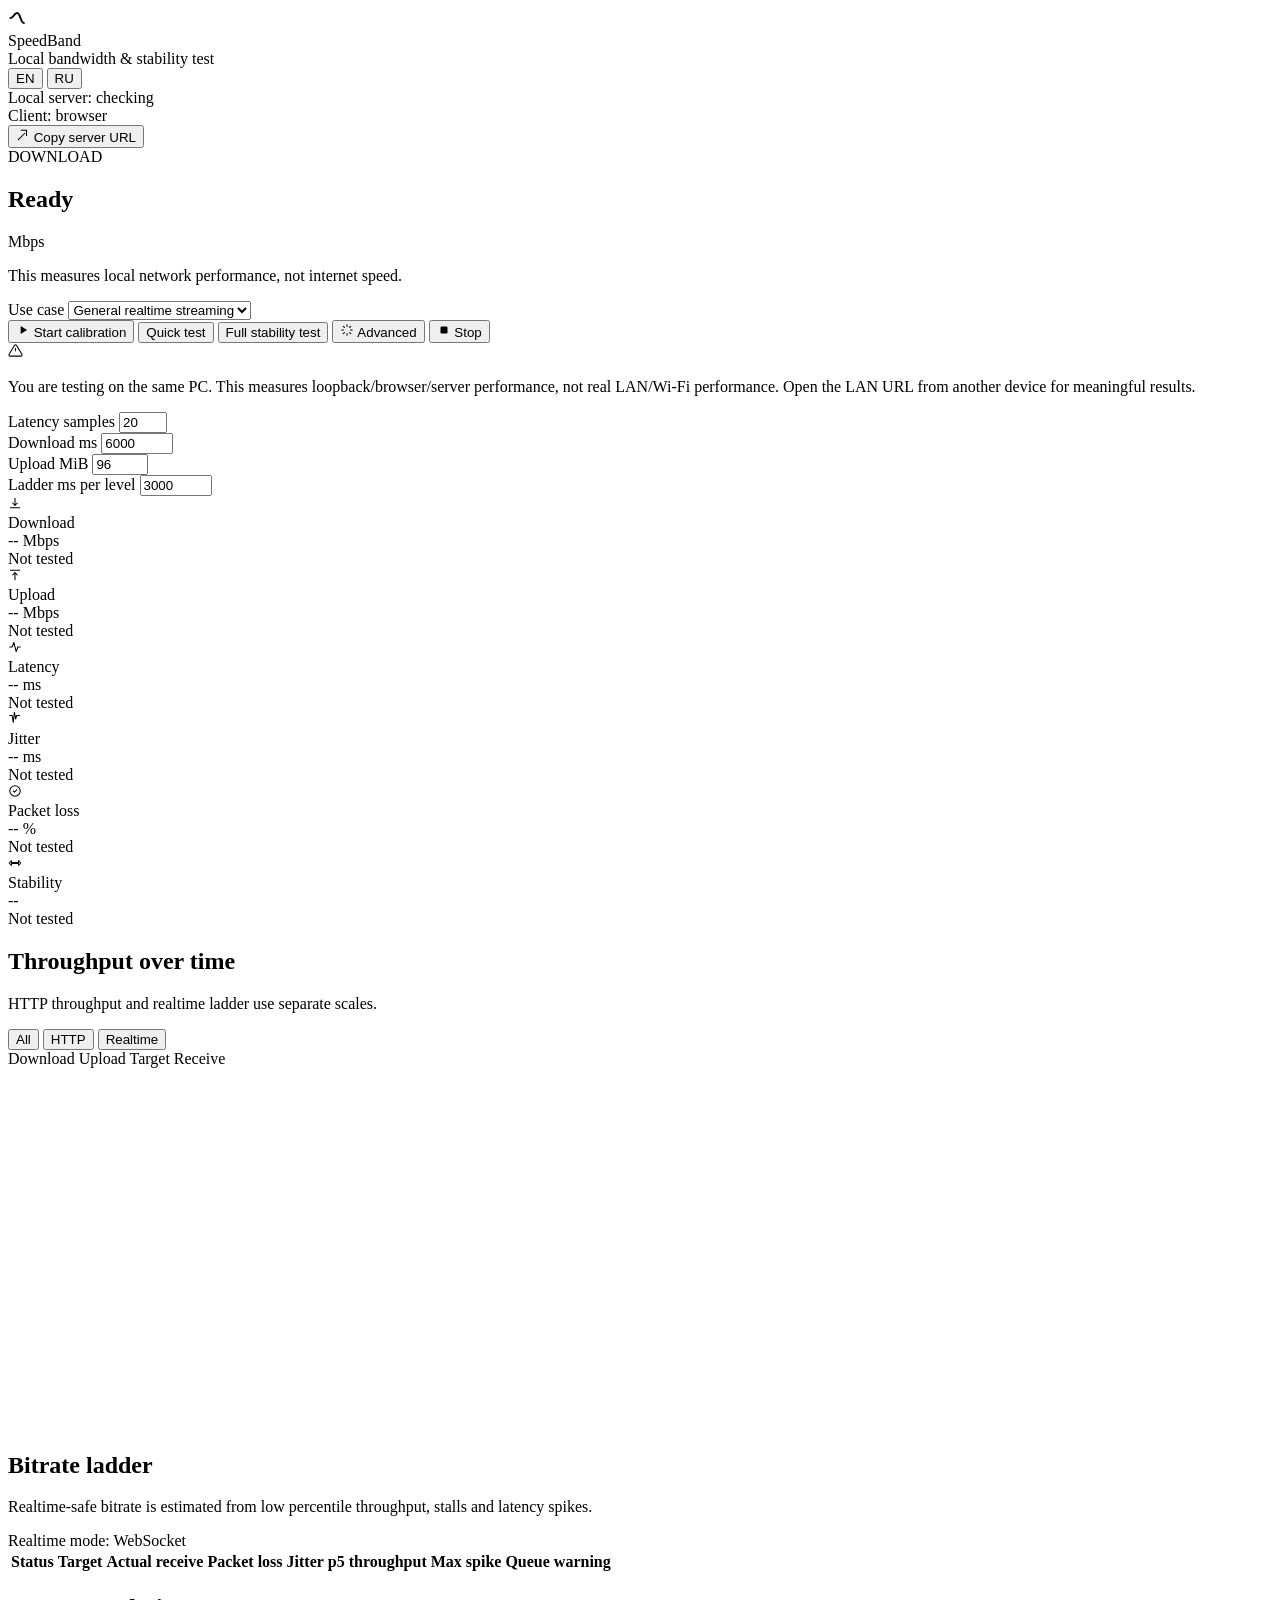
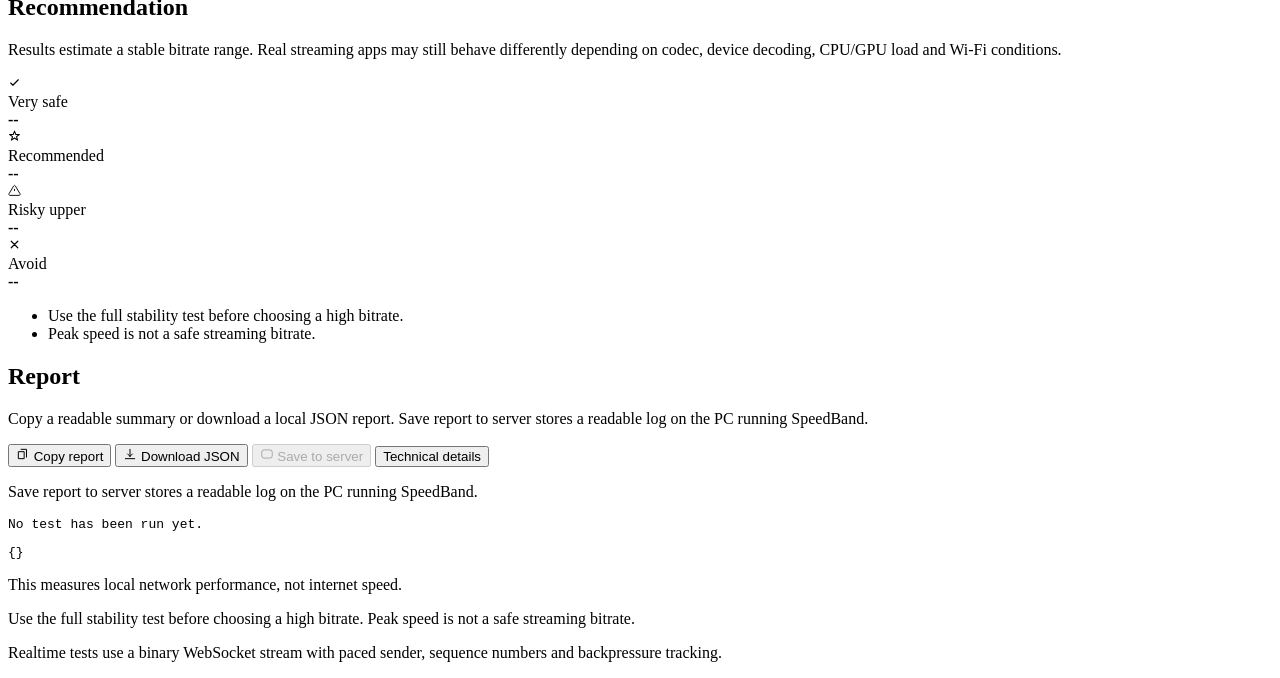
==== internal/webui/static/index.html @ 59327433 "Initial release: SpeedBand v0.1.0 Local bandwidth and stability calibrator for LAN/Wi-Fi streaming d" ====
<!doctype html>
<html lang="en">
<head>
  <meta charset="utf-8">
  <meta name="viewport" content="width=device-width, initial-scale=1">
  <title>SpeedBand</title>
  <link rel="preconnect" href="https://fonts.googleapis.com">
  <link rel="preconnect" href="https://fonts.gstatic.com" crossorigin>
  <link href="https://fonts.googleapis.com/css2?family=Plus+Jakarta+Sans:wght@400;500;600;700;800&family=JetBrains+Mono:wght@400;500;600&display=swap" rel="stylesheet">
  <link rel="stylesheet" href="/static/styles.css">
</head>
<body>
<div class="pu-bg">

  <!-- ═══ TOPBAR ═══ -->
  <header class="topbar">
    <div class="brand">
      <div class="brand-logo" aria-hidden="true">
        <svg width="20" height="20" viewBox="0 0 24 24" fill="none">
          <path d="M3 12c4 0 4-6 8-6s4 12 8 12" stroke="#0a0c14" stroke-width="2.5" stroke-linecap="round"/>
        </svg>
      </div>
      <div>
        <div class="brand-name">SpeedBand</div>
        <div class="brand-tagline" data-i18n="brand.subtitle">Local bandwidth &amp; stability test</div>
      </div>
    </div>
    <div class="topbar-right">
      <div class="lang-toggle" aria-label="Language">
        <button class="lang-btn active" type="button" data-language="en">EN</button>
        <button class="lang-btn" type="button" data-language="ru">RU</button>
      </div>
      <div class="status-pill" id="serverStatus" data-i18n="status.serverChecking">Local server: checking</div>
      <div class="status-pill" id="clientStatus" data-i18n="status.clientBrowser">Client: browser</div>
      <button class="pu-btn icon-btn" id="copyUrlButton" type="button" data-i18n="button.copyUrl">
        <svg width="14" height="14" viewBox="0 0 24 24" fill="none" aria-hidden="true"><path d="M9 4h9v9M15 9 4 20" stroke="currentColor" stroke-width="1.8" stroke-linecap="round"/></svg>
        Copy server URL
      </button>
    </div>
  </header>

  <main class="shell">

    <!-- ═══ HERO CARD ═══ -->
    <section class="pu-card hero-card">

      <!-- Left: gauge -->
      <div class="hero-gauge-col">
        <div class="gauge-wrap" id="gaugeWrap" data-max="500">
          <!-- pulse-extras.js injects SVG arc here as first child -->
          <div class="gauge-overlay">
            <div class="gauge-lbl" aria-hidden="true">DOWNLOAD</div>
            <div class="gauge-value-wrap">
              <h1 id="heroValue" class="gauge-num">Ready</h1>
              <div class="gauge-unit" id="gaugeUnit" aria-hidden="true">Mbps</div>
            </div>
          </div>
        </div>
      </div>

      <!-- Right: controls -->
      <div class="hero-controls-col">
        <p id="stageText" class="stage-text" data-i18n="stage.initial">This measures local network performance, not internet speed.</p>

        <div class="scenario-block">
          <label class="scenario-label" for="presetSelect" data-i18n="label.useCase">Use case</label>
          <select id="presetSelect" class="pu-select">
            <option value="general" data-i18n="preset.general">General realtime streaming</option>
            <option value="vr"      data-i18n="preset.vr">VR streaming</option>
            <option value="game"    data-i18n="preset.game">Game streaming</option>
            <option value="nas"     data-i18n="preset.nas">NAS / media transfer</option>
            <option value="custom"  data-i18n="preset.custom">Custom</option>
          </select>
        </div>

        <div class="button-row">
          <button class="pu-btn primary" id="startButton" type="button" data-i18n="button.start">
            <svg width="14" height="14" viewBox="0 0 24 24" fill="currentColor" aria-hidden="true"><path d="M8 5v14l11-7z"/></svg>
            Start calibration
          </button>
          <button class="pu-btn" id="quickButton" type="button" data-i18n="button.quick">Quick test</button>
          <button class="pu-btn" id="fullButton"  type="button" data-i18n="button.full">Full stability test</button>
          <button class="pu-btn ghost" id="advancedButton" type="button" data-i18n="button.advanced">
            <svg width="14" height="14" viewBox="0 0 24 24" fill="none" aria-hidden="true"><path d="M12 3v3M12 18v3M3 12h3M18 12h3M5.6 5.6l2.1 2.1M16.3 16.3l2.1 2.1M5.6 18.4l2.1-2.1M16.3 7.7l2.1-2.1" stroke="currentColor" stroke-width="1.8" stroke-linecap="round"/></svg>
            Advanced
          </button>
          <button class="pu-btn danger hidden" id="stopButton" type="button" data-i18n="button.stop">
            <svg width="14" height="14" viewBox="0 0 24 24" fill="currentColor" aria-hidden="true"><rect x="6" y="6" width="12" height="12" rx="2"/></svg>
            Stop
          </button>
        </div>
      </div>
    </section>

    <!-- ═══ SAME-PC WARNING ═══ -->
    <section class="same-pc-warning hidden" id="samePcWarning" role="alert">
      <div class="warn-icon" aria-hidden="true">
        <svg width="15" height="15" viewBox="0 0 24 24" fill="none"><path d="M12 8v5m0 3h.01M10.3 3.86 1.82 18a2 2 0 0 0 1.71 3h16.94a2 2 0 0 0 1.71-3L13.7 3.86a2 2 0 0 0-3.4 0Z" stroke="currentColor" stroke-width="1.7"/></svg>
      </div>
      <p data-i18n="warning.samePc">You are testing on the same PC. This measures loopback/browser/server performance, not real LAN/Wi-Fi performance. Open the LAN URL from another device for meaningful results.</p>
    </section>

    <!-- ═══ ADVANCED PANEL ═══ -->
    <section class="advanced-panel hidden" id="advancedPanel">
      <div class="adv-field">
        <label for="latencySamplesInput" data-i18n="advanced.latencySamples">Latency samples</label>
        <input id="latencySamplesInput" type="number" min="4" max="60" value="20">
      </div>
      <div class="adv-field">
        <label for="downloadDurationInput" data-i18n="advanced.downloadMs">Download ms</label>
        <input id="downloadDurationInput" type="number" min="1000" max="30000" value="6000">
      </div>
      <div class="adv-field">
        <label for="uploadSizeInput" data-i18n="advanced.uploadMib">Upload MiB</label>
        <input id="uploadSizeInput" type="number" min="4" max="256" value="96">
      </div>
      <div class="adv-field">
        <label for="ladderDurationInput" data-i18n="advanced.ladderMs">Ladder ms per level</label>
        <input id="ladderDurationInput" type="number" min="1000" max="10000" value="3000">
      </div>
    </section>

    <!-- ═══ METRICS GRID ═══ -->
    <section class="metrics-grid" aria-label="Current metrics" data-i18n-attr="aria-label:aria.metrics">

      <article class="pu-card metric-card" style="--mc:#4fb8ff">
        <div class="mc-bar"></div>
        <div class="mc-head">
          <div class="mc-icon"><svg width="14" height="14" viewBox="0 0 24 24" fill="none"><path d="M12 4v12m0 0-4-4m4 4 4-4M4 20h16" stroke="currentColor" stroke-width="1.8" stroke-linecap="round"/></svg></div>
          <span class="mc-name" data-i18n="metric.download">Download</span>
        </div>
        <div class="mc-value-row">
          <span class="mc-num" id="downloadValue">--</span>
          <span class="mc-unit">Mbps</span>
        </div>
        <div class="mc-spark" id="sparkDownload"></div>
        <div class="metric-status" id="downloadStatus" data-i18n="status.notTested">Not tested</div>
      </article>

      <article class="pu-card metric-card" style="--mc:#4ad8a3">
        <div class="mc-bar"></div>
        <div class="mc-head">
          <div class="mc-icon"><svg width="14" height="14" viewBox="0 0 24 24" fill="none"><path d="M12 20V8m0 0-4 4m4-4 4 4M4 4h16" stroke="currentColor" stroke-width="1.8" stroke-linecap="round"/></svg></div>
          <span class="mc-name" data-i18n="metric.upload">Upload</span>
        </div>
        <div class="mc-value-row">
          <span class="mc-num" id="uploadValue">--</span>
          <span class="mc-unit">Mbps</span>
        </div>
        <div class="mc-spark" id="sparkUpload"></div>
        <div class="metric-status" id="uploadStatus" data-i18n="status.notTested">Not tested</div>
      </article>

      <article class="pu-card metric-card" style="--mc:#a77fff">
        <div class="mc-bar"></div>
        <div class="mc-head">
          <div class="mc-icon"><svg width="14" height="14" viewBox="0 0 24 24" fill="none"><path d="M3 12h4l3-8 4 16 3-8h4" stroke="currentColor" stroke-width="1.8" stroke-linecap="round" stroke-linejoin="round"/></svg></div>
          <span class="mc-name" data-i18n="metric.latency">Latency</span>
        </div>
        <div class="mc-value-row">
          <span class="mc-num" id="latencyValue">--</span>
          <span class="mc-unit">ms</span>
        </div>
        <div class="mc-spark" id="sparkLatency"></div>
        <div class="metric-status" id="latencyStatus" data-i18n="status.notTested">Not tested</div>
      </article>

      <article class="pu-card metric-card" style="--mc:#ffb84a">
        <div class="mc-bar"></div>
        <div class="mc-head">
          <div class="mc-icon"><svg width="14" height="14" viewBox="0 0 24 24" fill="none"><path d="M3 6h4l2 12 2-18 2 12 2-6h5" stroke="currentColor" stroke-width="1.8" stroke-linecap="round" stroke-linejoin="round"/></svg></div>
          <span class="mc-name" data-i18n="metric.jitter">Jitter</span>
        </div>
        <div class="mc-value-row">
          <span class="mc-num" id="jitterValue">--</span>
          <span class="mc-unit">ms</span>
        </div>
        <div class="mc-spark" id="sparkJitter"></div>
        <div class="metric-status" id="jitterStatus" data-i18n="status.notTested">Not tested</div>
      </article>

      <article class="pu-card metric-card" style="--mc:#ff7ab8">
        <div class="mc-bar"></div>
        <div class="mc-head">
          <div class="mc-icon"><svg width="14" height="14" viewBox="0 0 24 24" fill="none"><path d="M9 12l2 2 4-4m6 2a9 9 0 1 1-18 0 9 9 0 0 1 18 0Z" stroke="currentColor" stroke-width="1.8" stroke-linecap="round" stroke-linejoin="round"/></svg></div>
          <span class="mc-name" data-i18n="metric.loss">Packet loss</span>
        </div>
        <div class="mc-value-row">
          <span class="mc-num" id="lossValue">--</span>
          <span class="mc-unit">%</span>
        </div>
        <div class="mc-spark" id="sparkLoss"></div>
        <div class="metric-status" id="lossStatus" data-i18n="status.notTested">Not tested</div>
      </article>

      <article class="pu-card metric-card" style="--mc:#5be0ad">
        <div class="mc-bar"></div>
        <div class="mc-head">
          <div class="mc-icon"><svg width="14" height="14" viewBox="0 0 24 24" fill="none"><path d="M22 12 18 8v3H6V8L2 12l4 4v-3h12v3l4-4Z" stroke="currentColor" stroke-width="1.8" stroke-linecap="round" stroke-linejoin="round"/></svg></div>
          <span class="mc-name" data-i18n="metric.stability">Stability</span>
        </div>
        <div class="mc-value-row">
          <span class="mc-num mc-num--stability" id="stabilityValue">--</span>
        </div>
        <div class="mc-spark" id="sparkStability"></div>
        <div class="metric-status" id="stabilityStatus" data-i18n="status.notTested">Not tested</div>
      </article>

    </section>

    <!-- ═══ CHART ═══ -->
    <section class="pu-card chart-panel">
      <div class="section-heading">
        <div>
          <h2 data-i18n="chart.title">Throughput over time</h2>
          <p id="chartSubtitle" data-i18n="chart.subtitleAll">HTTP throughput and realtime ladder use separate scales.</p>
        </div>
        <div class="chart-tools">
          <div class="chart-toggle" aria-label="Chart mode" data-i18n-attr="aria-label:aria.chartMode">
            <button class="chart-mode-btn active" type="button" data-chart-mode="all"      data-i18n="chart.modeAll">All</button>
            <button class="chart-mode-btn"        type="button" data-chart-mode="http">HTTP</button>
            <button class="chart-mode-btn"        type="button" data-chart-mode="realtime" data-i18n="chart.modeRealtime">Realtime</button>
          </div>
          <div class="legend">
            <span class="legend-item download" data-i18n="legend.download">Download</span>
            <span class="legend-item upload"   data-i18n="legend.upload">Upload</span>
            <span class="legend-item target"   data-i18n="legend.target">Target</span>
            <span class="legend-item realtime" data-i18n="legend.receive">Receive</span>
          </div>
        </div>
      </div>
      <canvas id="throughputChart" width="1200" height="360"></canvas>
    </section>

    <!-- ═══ LADDER ═══ -->
    <section class="pu-card ladder-panel">
      <div class="section-heading">
        <div>
          <h2 data-i18n="ladder.title">Bitrate ladder</h2>
          <p data-i18n="ladder.subtitle">Realtime-safe bitrate is estimated from low percentile throughput, stalls and latency spikes.</p>
        </div>
        <div class="protocol-note" id="protocolNote" data-i18n="protocol.note">Realtime mode: WebSocket</div>
      </div>
      <div class="table-wrap">
        <table>
          <thead>
            <tr>
              <th data-i18n="table.status">Status</th>
              <th data-i18n="table.target">Target</th>
              <th data-i18n="table.actual">Actual receive</th>
              <th data-i18n="table.loss">Packet loss</th>
              <th data-i18n="table.jitter">Jitter</th>
              <th data-i18n="table.p5">p5 throughput</th>
              <th data-i18n="table.spike">Max spike</th>
              <th data-i18n="table.queue">Queue warning</th>
            </tr>
          </thead>
          <tbody id="ladderBody"></tbody>
        </table>
      </div>
    </section>

    <!-- ═══ RECOMMENDATION ═══ -->
    <section class="pu-card recommendation-panel">
      <div class="section-heading">
        <div>
          <h2 data-i18n="recommendation.title">Recommendation</h2>
          <p data-i18n="recommendation.subtitle">Results estimate a stable bitrate range. Real streaming apps may still behave differently depending on codec, device decoding, CPU/GPU load and Wi-Fi conditions.</p>
        </div>
      </div>
      <div class="recommendation-grid">
        <div class="rec-card">
          <div class="rec-head">
            <div class="rec-icon rec-icon--safe"><svg width="13" height="13" viewBox="0 0 24 24" fill="none"><path d="M5 13l4 4L19 7" stroke="currentColor" stroke-width="2.2" stroke-linecap="round" stroke-linejoin="round"/></svg></div>
            <span data-i18n="recommendation.verySafe">Very safe</span>
          </div>
          <strong id="verySafeValue" class="rec-value">--</strong>
        </div>
        <div class="rec-card rec-card--pick">
          <div class="rec-head">
            <div class="rec-icon rec-icon--rec"><svg width="13" height="13" viewBox="0 0 24 24" fill="none"><path d="M12 2 14.39 8.25H21l-5.3 4 2 6.5L12 14.77 6.3 18.75l2-6.5L3 8.25h6.61L12 2Z" stroke="currentColor" stroke-width="1.9" stroke-linecap="round" stroke-linejoin="round"/></svg></div>
            <span data-i18n="recommendation.recommended">Recommended</span>
          </div>
          <strong id="recommendedValue" class="rec-value">--</strong>
        </div>
        <div class="rec-card">
          <div class="rec-head">
            <div class="rec-icon rec-icon--risky"><svg width="13" height="13" viewBox="0 0 24 24" fill="none"><path d="M12 9v4m0 4h.01M10.3 3.86 1.82 18a2 2 0 0 0 1.71 3h16.94a2 2 0 0 0 1.71-3L13.7 3.86a2 2 0 0 0-3.4 0Z" stroke="currentColor" stroke-width="1.7"/></svg></div>
            <span data-i18n="recommendation.risky">Risky upper</span>
          </div>
          <strong id="riskyValue" class="rec-value">--</strong>
        </div>
        <div class="rec-card">
          <div class="rec-head">
            <div class="rec-icon rec-icon--avoid"><svg width="13" height="13" viewBox="0 0 24 24" fill="none"><path d="M18 6 6 18M6 6l12 12" stroke="currentColor" stroke-width="2.2" stroke-linecap="round"/></svg></div>
            <span data-i18n="recommendation.avoid">Avoid</span>
          </div>
          <strong id="avoidValue" class="rec-value">--</strong>
        </div>
      </div>
      <ul class="why-list" id="whyList">
        <li data-i18n="why.full">Use the full stability test before choosing a high bitrate.</li>
        <li data-i18n="why.peak">Peak speed is not a safe streaming bitrate.</li>
      </ul>
    </section>

    <!-- ═══ REPORT ═══ -->
    <section class="pu-card report-panel">
      <div class="section-heading">
        <div>
          <h2 data-i18n="report.title">Report</h2>
          <p data-i18n="report.subtitle">Copy a readable summary or download a local JSON report. Save report to server stores a readable log on the PC running SpeedBand.</p>
        </div>
        <div class="report-buttons">
          <button class="pu-btn" id="copyReportButton" type="button" data-i18n="button.copyReport">
            <svg width="14" height="14" viewBox="0 0 24 24" fill="none" aria-hidden="true"><path d="M8 4h10v14M4 8h10v12H4z" stroke="currentColor" stroke-width="1.7"/></svg>
            Copy report
          </button>
          <button class="pu-btn" id="downloadJsonButton" type="button" data-i18n="button.downloadJson">
            <svg width="14" height="14" viewBox="0 0 24 24" fill="none" aria-hidden="true"><path d="M12 4v12m0 0-4-4m4 4 4-4M4 20h16" stroke="currentColor" stroke-width="1.7" stroke-linecap="round"/></svg>
            Download JSON
          </button>
          <button class="pu-btn" id="saveReportButton" type="button" disabled data-i18n="button.saveServer">
            <svg width="14" height="14" viewBox="0 0 24 24" fill="none" aria-hidden="true"><path d="M3 9a4 4 0 0 1 4-4h10a4 4 0 0 1 4 4v6a4 4 0 0 1-4 4H7a4 4 0 0 1-4-4V9Z" stroke="currentColor" stroke-width="1.7"/></svg>
            Save to server
          </button>
          <button class="pu-btn ghost" id="detailsButton" type="button" data-i18n="button.showDetails">Technical details</button>
        </div>
      </div>
      <p class="report-save-status" id="reportSaveStatus" data-i18n="report.saveHint">Save report to server stores a readable log on the PC running SpeedBand.</p>
      <pre id="reportText" data-i18n="report.empty">No test has been run yet.</pre>
      <pre class="technical-details hidden" id="technicalDetails">{}</pre>
    </section>

    <!-- ═══ NOTES ═══ -->
    <section class="notes-panel">
      <p data-i18n="notes.local">This measures local network performance, not internet speed.</p>
      <p data-i18n="notes.full">Use the full stability test before choosing a high bitrate. Peak speed is not a safe streaming bitrate.</p>
      <p data-i18n="notes.transport">Realtime tests use a binary WebSocket stream with paced sender, sequence numbers and backpressure tracking.</p>
    </section>

  </main>
</div>

<script src="/static/app.js"></script>
<script src="/static/pulse-extras.js"></script>
</body>
</html>
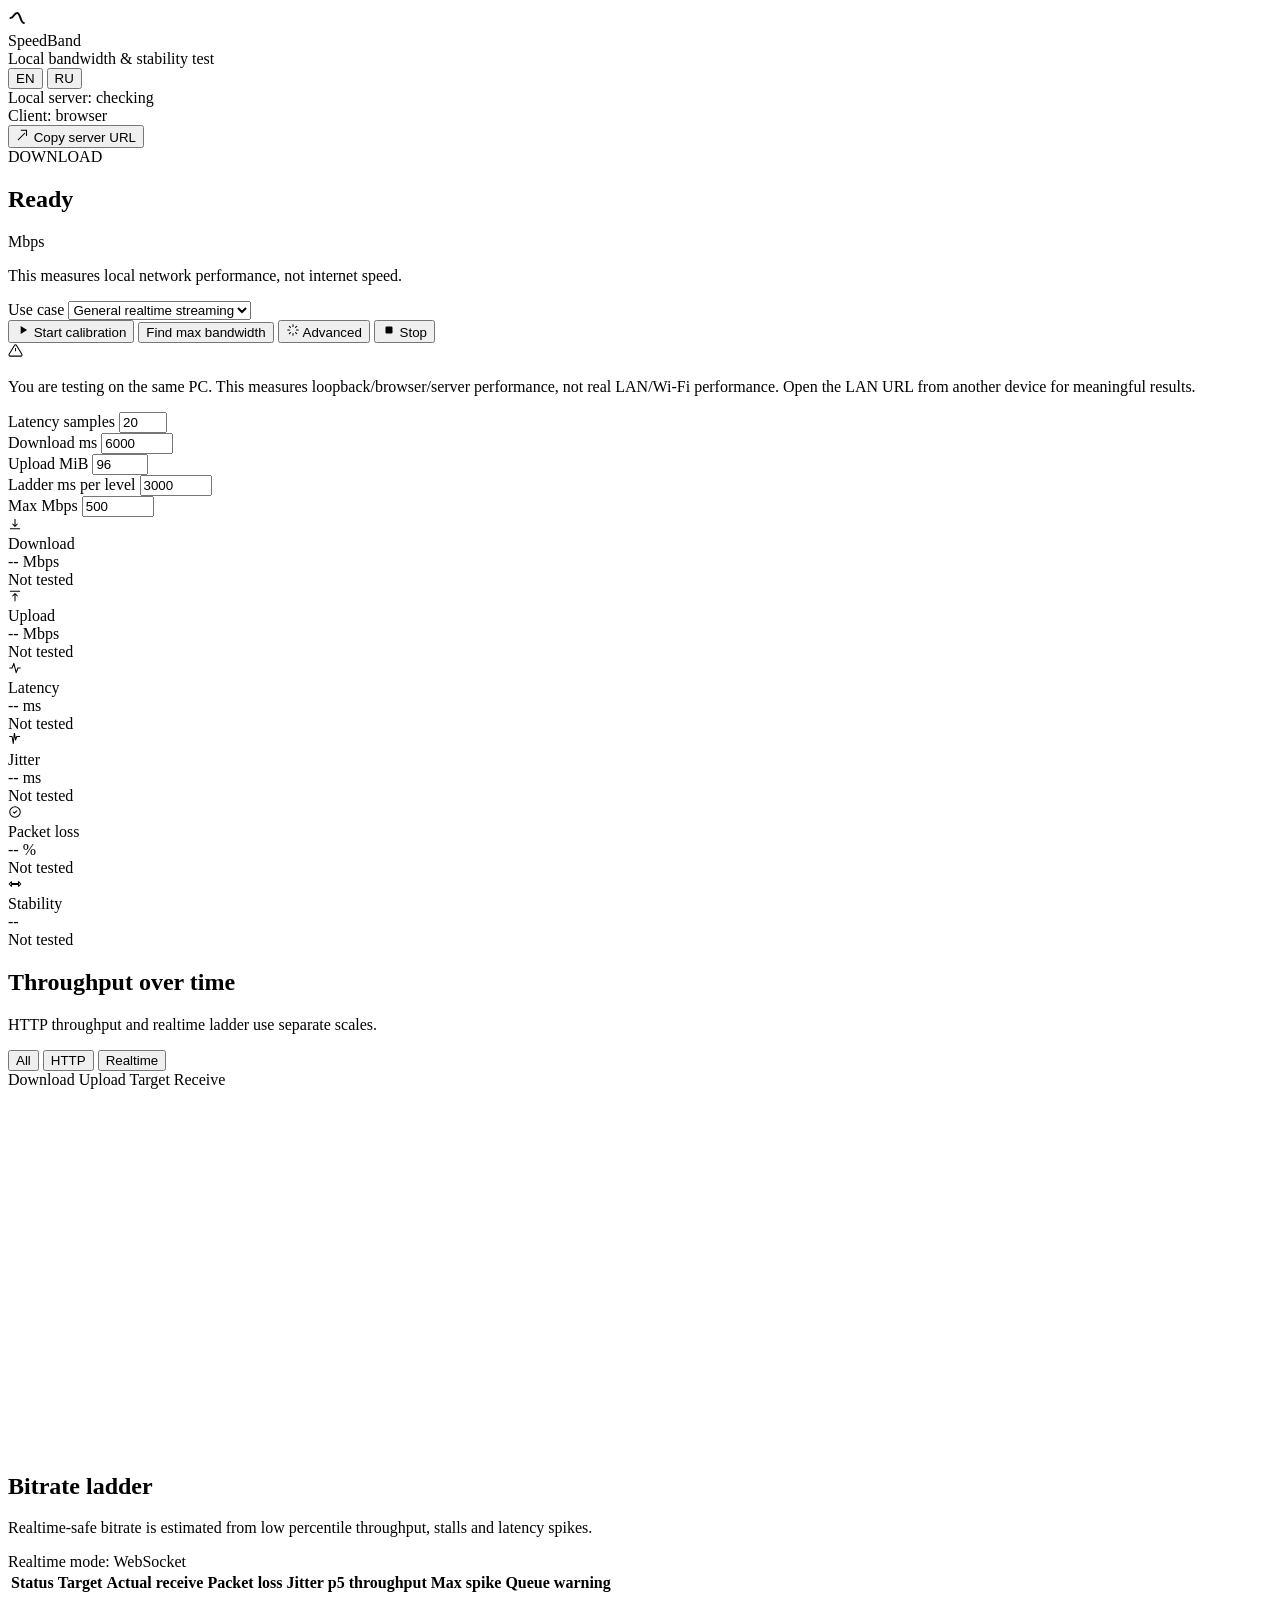
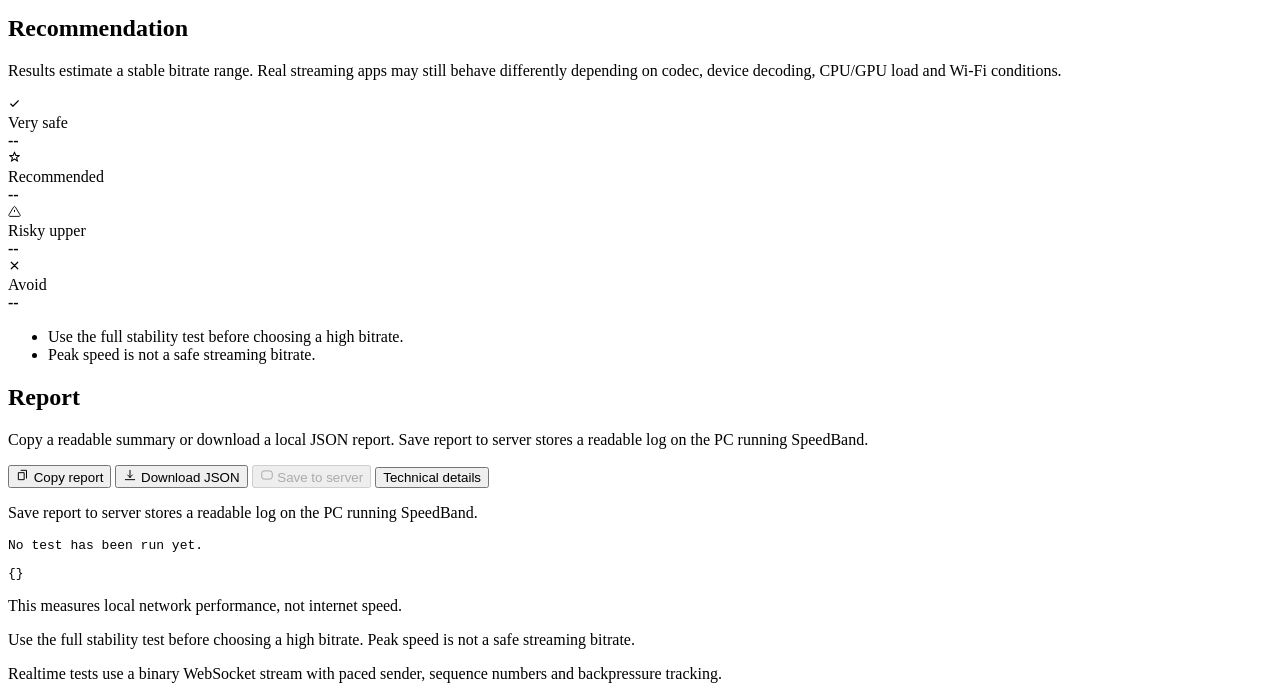
==== commit 4e9d0764: "feat: configurable max bitrate, find-max mode, progressive ladder - Add Max Mbps field to Advanced p" ====
--- a/internal/webui/static/index.html
+++ b/internal/webui/static/index.html
@@ -78,8 +78,7 @@
             <svg width="14" height="14" viewBox="0 0 24 24" fill="currentColor" aria-hidden="true"><path d="M8 5v14l11-7z"/></svg>
             Start calibration
           </button>
-          <button class="pu-btn" id="quickButton" type="button" data-i18n="button.quick">Quick test</button>
-          <button class="pu-btn" id="fullButton"  type="button" data-i18n="button.full">Full stability test</button>
+          <button class="pu-btn" id="maxButton" type="button" data-i18n="button.max">Find max bandwidth</button>
           <button class="pu-btn ghost" id="advancedButton" type="button" data-i18n="button.advanced">
             <svg width="14" height="14" viewBox="0 0 24 24" fill="none" aria-hidden="true"><path d="M12 3v3M12 18v3M3 12h3M18 12h3M5.6 5.6l2.1 2.1M16.3 16.3l2.1 2.1M5.6 18.4l2.1-2.1M16.3 7.7l2.1-2.1" stroke="currentColor" stroke-width="1.8" stroke-linecap="round"/></svg>
             Advanced
@@ -117,6 +116,10 @@
       <div class="adv-field">
         <label for="ladderDurationInput" data-i18n="advanced.ladderMs">Ladder ms per level</label>
         <input id="ladderDurationInput" type="number" min="1000" max="10000" value="3000">
+      </div>
+      <div class="adv-field">
+        <label for="maxBitrateInput" data-i18n="advanced.maxMbps">Max Mbps</label>
+        <input id="maxBitrateInput" type="number" min="100" max="10000" value="500">
       </div>
     </section>
 
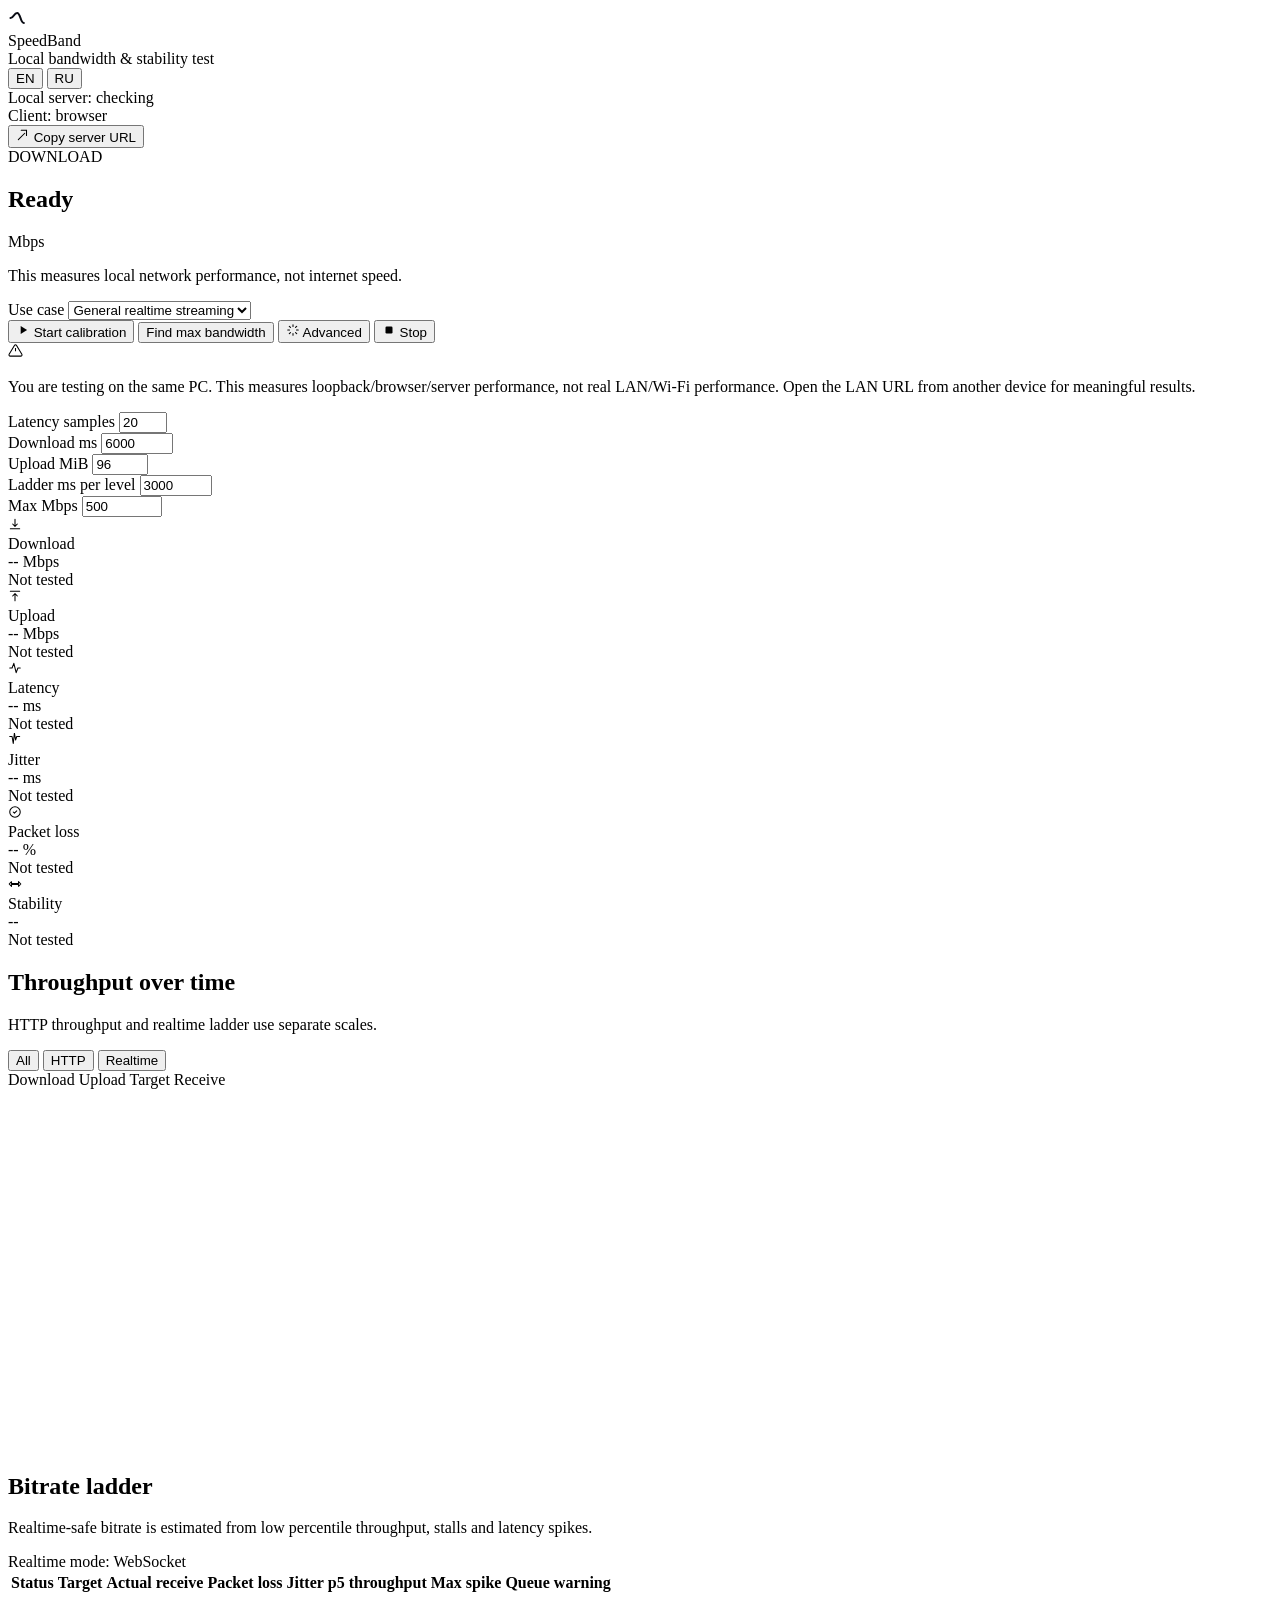
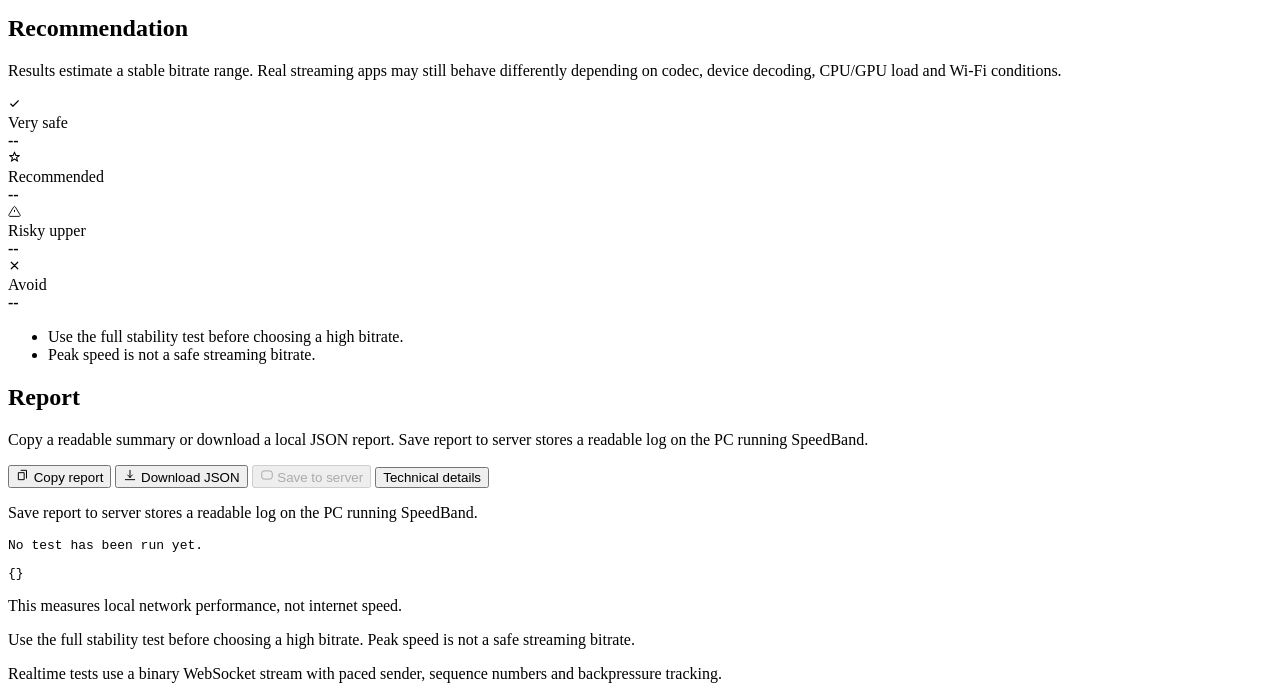
==== commit 5ae384c2: "fix: extend ladder to 100 Gbps, prevent arbitrary max appended beyond array" ====
--- a/internal/webui/static/index.html
+++ b/internal/webui/static/index.html
@@ -119,7 +119,7 @@
       </div>
       <div class="adv-field">
         <label for="maxBitrateInput" data-i18n="advanced.maxMbps">Max Mbps</label>
-        <input id="maxBitrateInput" type="number" min="100" max="10000" value="500">
+        <input id="maxBitrateInput" type="number" min="100" max="100000" value="500">
       </div>
     </section>
 
